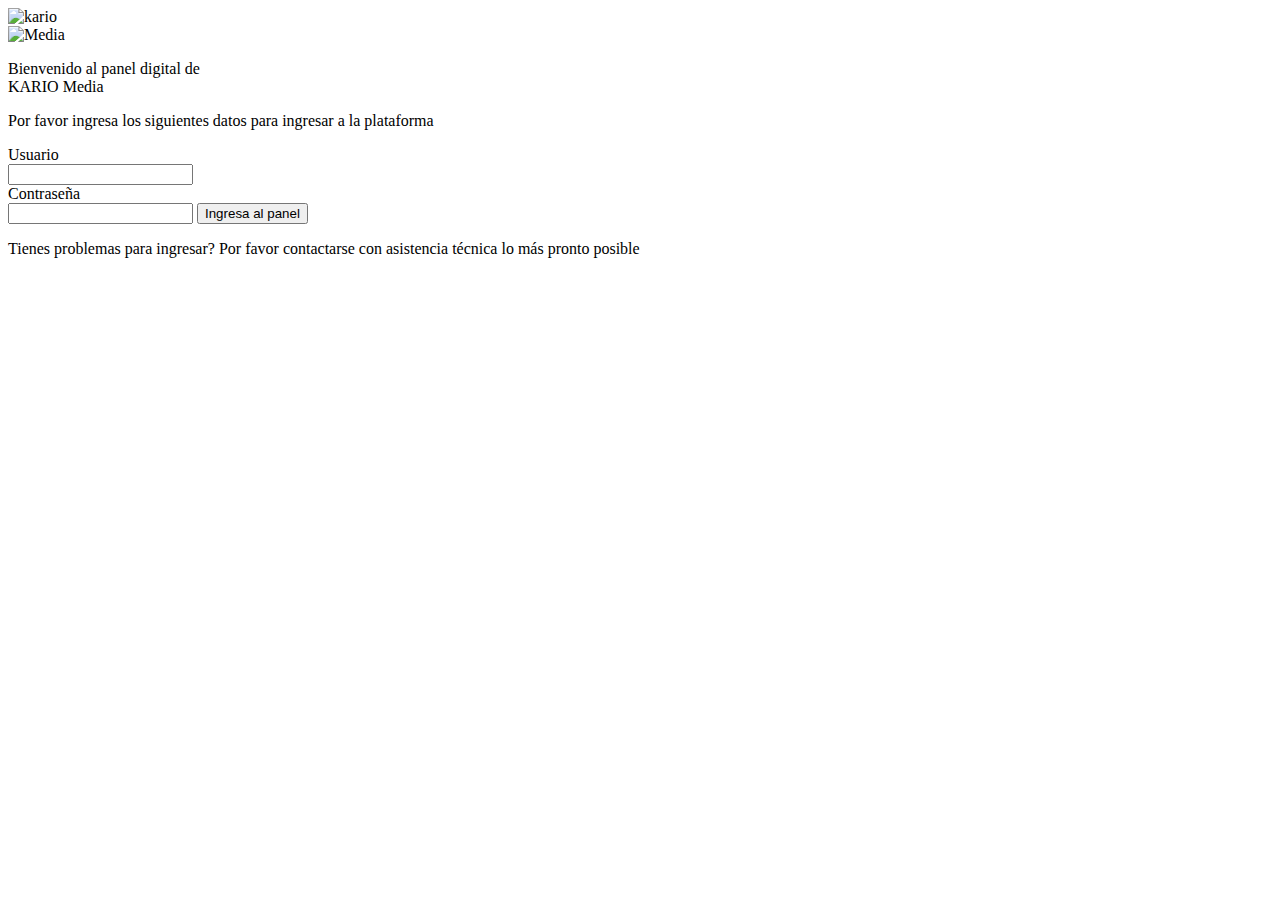
==== index.html @ 38349425 "Merge remote-tracking branch 'origin/init_css' into feacture" ====
<!DOCTYPE html>
<html lang="es">
<head>
    <meta charset="UTF-8">
    <meta name="viewport" content="width=device-width, initial-scale=1.0">
    <title>Kario Media PM</title>
    <link rel="stylesheet" href="./style.css">
</head>
<body>
    <div class="flex-container">
        <img src="./imagenes/kario sin kairo.png" alt="kario" class="kario">
        
        <div class="margenBlanca">
            <img src="./imagenes/kario.png" alt="Media" class="media">
            <p class="bienvenido">Bienvenido al panel digital de <br> KARIO Media</p>
            <p class="ingresa">Por favor ingresa los siguientes datos para ingresar a la plataforma</p>
            <form>
                <label for="usuario" class="usuario">Usuario</label><br>
                <input type="text" id="usuario2" name="usuario" required><br>
                <label for="contraseña" class="contraseña">Contraseña</label><br>
                <input type="password" id="contraseña2" name="contraseña" required>
                <a href="usuarioAdministrador.html" ><input type="button" value="Ingresa al panel" class="panel" ></a>
                <p class="tienes">Tienes problemas para ingresar? Por favor contactarse con asistencia técnica lo más pronto posible</p>
            </form>
        </div>
    </div>
</body>
</html>
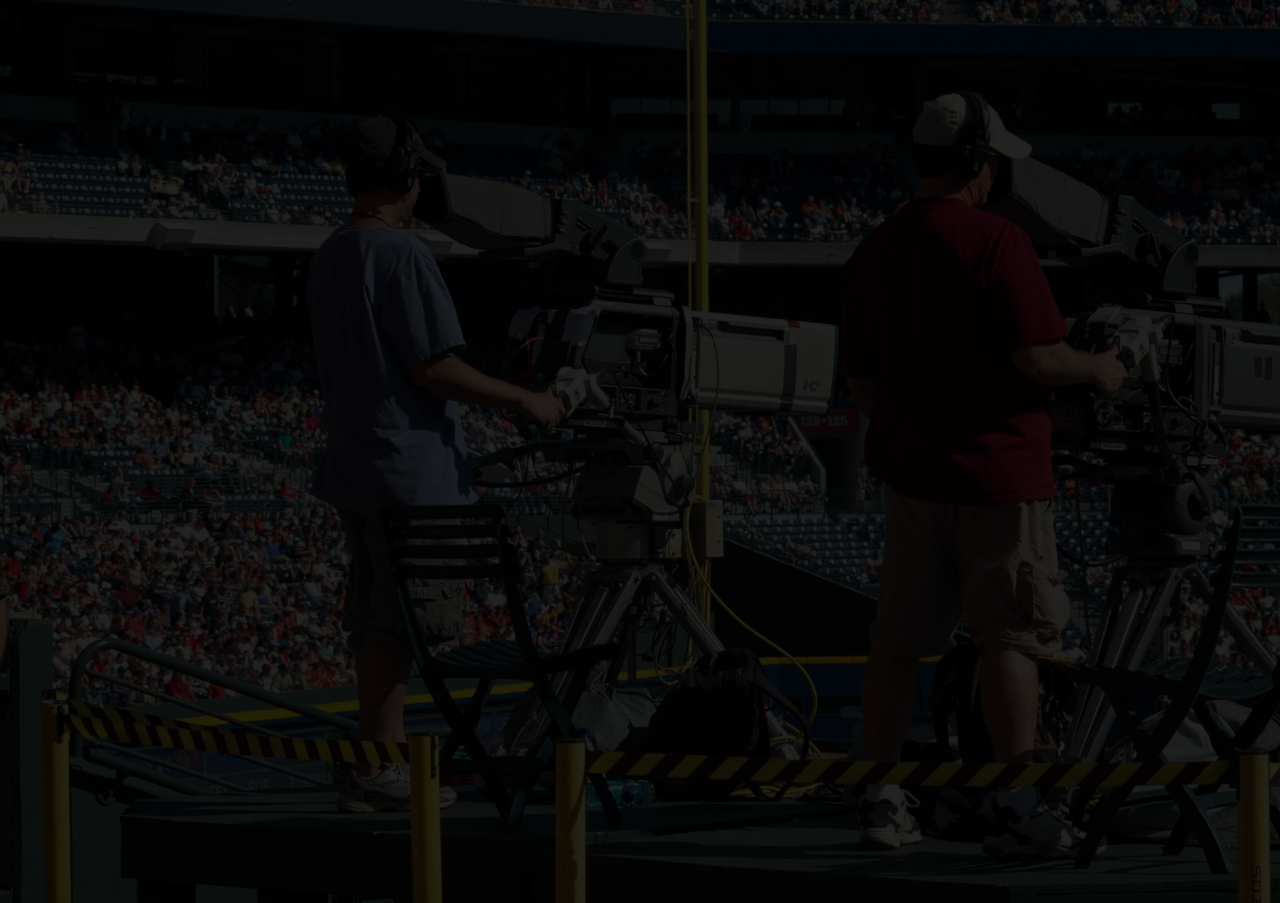
==== commit 293b7239: "chore: :bookmark: web terminada" ====
--- a/index.html
+++ b/index.html
@@ -4,14 +4,14 @@
     <meta charset="UTF-8">
     <meta name="viewport" content="width=device-width, initial-scale=1.0">
     <title>Kario Media PM</title>
-    <link rel="stylesheet" href="./style.css">
+    <link rel="stylesheet" href="css/style.css">
 </head>
 <body>
     <div class="flex-container">
-        <img src="./imagenes/kario sin kairo.png" alt="kario" class="kario">
+        <img src="storage/img/kario sin kairo.png" alt="kario" class="kario">
         
         <div class="margenBlanca">
-            <img src="./imagenes/kario.png" alt="Media" class="media">
+            <img src="storage/img/kario.png" alt="Media" class="media">
             <p class="bienvenido">Bienvenido al panel digital de <br> KARIO Media</p>
             <p class="ingresa">Por favor ingresa los siguientes datos para ingresar a la plataforma</p>
             <form>
@@ -19,7 +19,7 @@
                 <input type="text" id="usuario2" name="usuario" required><br>
                 <label for="contraseña" class="contraseña">Contraseña</label><br>
                 <input type="password" id="contraseña2" name="contraseña" required>
-                <a href="usuarioAdministrador.html" ><input type="button" value="Ingresa al panel" class="panel" ></a>
+                <a href="views/usuarioAdministrador.html" ><input type="button" value="Ingresa al panel" class="panel" ></a>
                 <p class="tienes">Tienes problemas para ingresar? Por favor contactarse con asistencia técnica lo más pronto posible</p>
             </form>
         </div>
--- a/css/style.css
+++ b/css/style.css
@@ -0,0 +1,211 @@
+@font-face {
+    font-family: 'Myriad pro, regular';
+    src: url(../storage/font/Myriad\ Pro\ Regular.ttf);
+}
+
+body{
+    display: flex;
+    justify-content: center;    
+    align-items: center;
+    background-image: url(../storage/img/pexels-pixabay-159400.png);
+    background-repeat: no-repeat;
+    background-color: black;
+    background-size: cover;
+    width: 98.8vw;
+    height: 98.5vh;   
+}
+
+.kario{
+    position: absolute;
+    animation: kario 3s;
+    opacity: 0;
+    top: 40vh;
+    left: 45vw;
+    width: 12vi;
+}
+
+@keyframes kario {
+    0%{
+        opacity: 0;
+    }
+    50%{
+        opacity: 1;
+    }
+    100%{
+        opacity: 0;
+    }
+    
+}
+
+.margenBlanca{
+    position: absolute;
+    background-color: white;
+    width: 42vi;
+    height: 31vi;
+    top: 25vh;
+    left: 29vw;
+    border-radius: 3vi;
+    animation: blanco 2s forwards;
+    animation-delay: 3s;
+    opacity: 0;
+}
+.media{
+    position: absolute;
+    top: 0.5vi;
+    left: 18vi;
+    width: 5vw;
+}
+.bienvenido{
+    position: absolute;
+    text-align: center;
+    font-size: 1.5vi;
+    top: 5vi;
+    left: 11.5vi;
+    font-family: 'Myriad pro, regular';
+}
+.ingresa{
+    position: absolute;
+    text-align: center;
+    font-size: 0.8vi;
+    top: 10vi;
+    left: 10vi;
+    font-family: 'Myriad pro, regular';
+    color: #6D6D6D;
+}
+.usuario{
+    position: absolute;
+    top: 13vi;
+    left: 6.5vi;
+    font-family: 'Myriad pro, regular';
+    font-size: 1.2vi;
+    color: #6D6D6D;
+}
+#usuario2{
+    position: absolute;
+    border-color: #bebebe;
+    width: 29vi;
+    height: 2vi;
+    top: 15vi;
+    left: 6vi;
+    border-radius: 0.7vi;
+    text-align: center;
+}
+.contraseña{
+    position: absolute;
+    top: 18vi;
+    left: 6.5vi;
+    font-family: 'Myriad pro, regular';
+    font-size: 1.2vi;
+    color: #6D6D6D;
+}
+#contraseña2{
+    position: absolute;
+    border-color: #bebebe;
+    width: 29vi;
+    height: 2vi;
+    top: 20vi;
+    left: 6vi;
+    border-radius: 0.7vi;
+    text-align: center;
+}
+.panel{
+    position: absolute;
+    top: 23.5vi;
+    left: 16vi;
+    text-decoration: none;
+    font-size: 1vi;
+    font-family: 'Myriad pro, regular';
+    color: white;
+    background-color: #FF7C32;
+    width: 10vi;
+    height: 3vi;
+    border-radius: 2vi;
+    border: none;
+}
+
+.tienes{
+    position: absolute;
+    top: 28vi;
+    left: 6vi;
+    font-size: 0.7vi;
+    font-family: 'Myriad pro, regular';
+    color: #6D6D6D;
+}
+
+@keyframes blanco {
+    0%{
+        opacity: 0;
+    }
+    100%{
+        opacity: 1;
+    }
+}
+
+@media screen and (max-width: 600px) {
+    .kario{
+        left: 30vi;
+        width: 40vi;
+    }
+    .margenBlanca{
+        height: 145vi;
+        width: 80vi;
+        top: 16vh;
+        left: 10vw;
+        border-radius: 10vi;
+    }
+    .media{
+        width: 25vi;
+        left: 27vi;
+        top: 3vi;
+    }
+    .bienvenido{
+        font-size: 5vi;
+        top: 30vi;
+        left: 9vi;
+    }
+    .ingresa{
+        font-size: 3vi;
+        top: 47vi;
+        left: 10vi;
+        width: 60vi;
+    }
+    .usuario{
+        top: 68vi;
+        left: 32vi;
+        font-size: 5vi;
+    }
+    #usuario2{
+        width: 56vi;
+        height: 5vi;
+        top: 75vi;
+        left: 11vi;
+        border-radius: 1.5vi;
+    }
+    .contraseña{
+        top: 90vi;
+        left: 27.5vi;
+        font-size: 5vi;   
+    }
+    #contraseña2{
+        width: 56vi;
+        height: 5vi;
+        top: 97vi;
+        left: 11vi;
+        border-radius: 1.5vi;
+    }
+    .panel{
+        top: 110vi;
+        left: 22.5vi;
+        width: 35vi;
+        height: 10vi;
+        border-radius: 4vi;
+        font-size: 3.5vi;
+    }
+    .tienes{
+        top: 125vi;
+        left: 10vi;
+        width: 60vi;
+        font-size: 2.2vi;
+        text-align: center;
+    }
+}